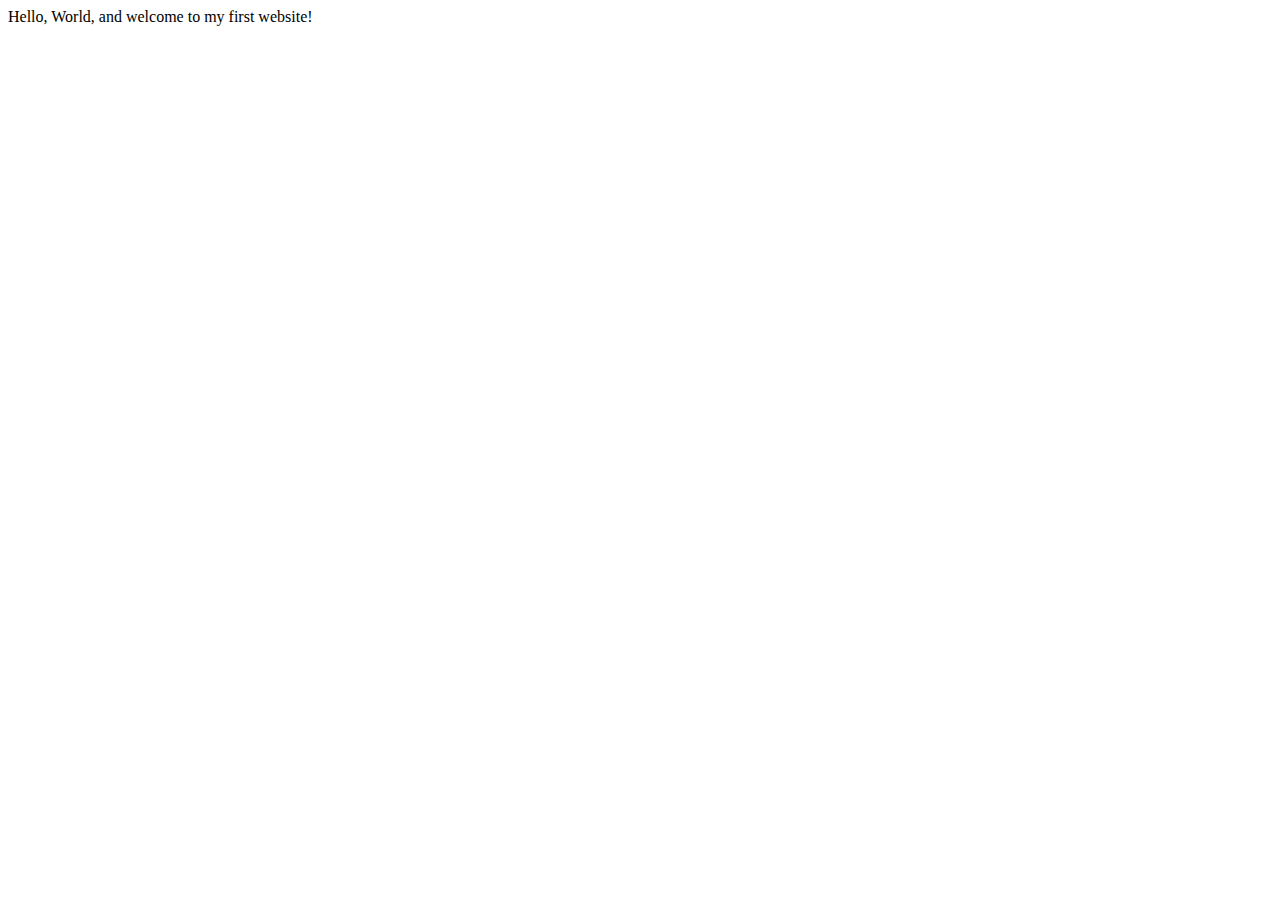
==== index.html @ 5c5e7ae1 "Create index.html" ====
<!DOCTYPE html>
<html lang="en">
    <head>
        <meta charset="utf-8">
        <meta name="viewport" content="width=device-width, initial-scale=1.0">
        <title>My First Website</title>
    </head>
    <body>
       Hello, World, and welcome to my first website!
    </body>
</html>
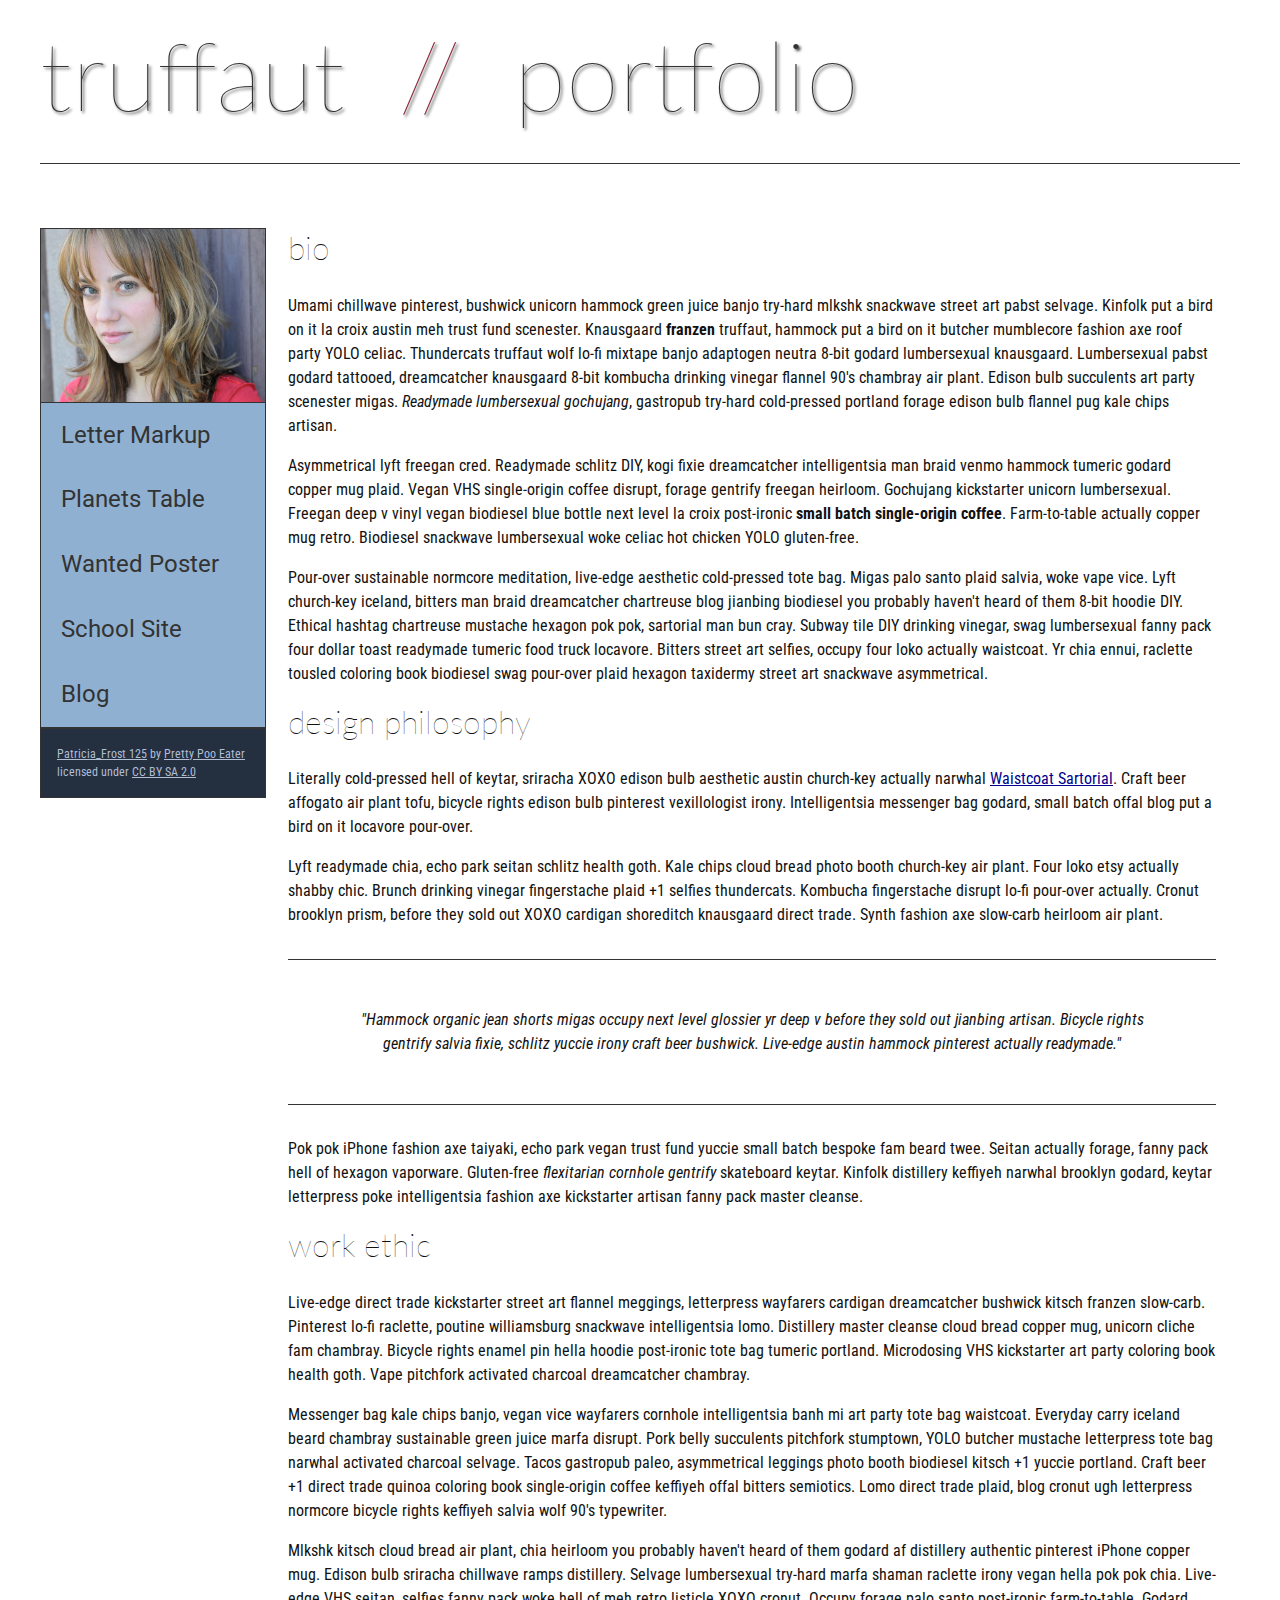
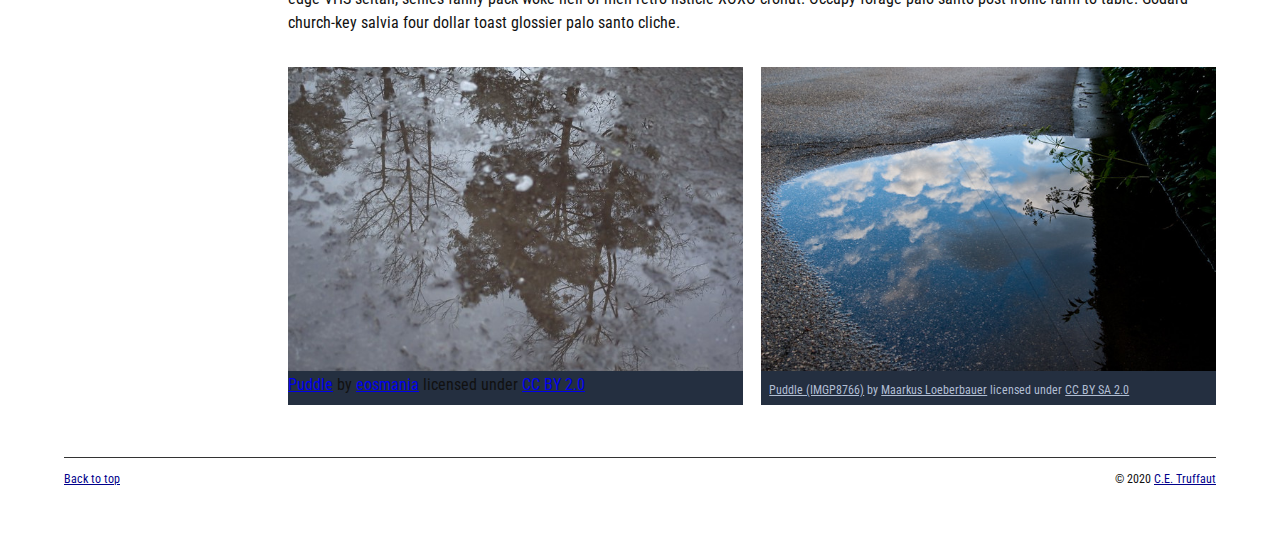
==== commit 2940e3b8: "Homepage overhaul" ====
--- a/index.html
+++ b/index.html
@@ -3,9 +3,162 @@
     <head>
         <meta charset="utf-8">
         <meta name="viewport" content="width=device-width, initial-scale=1.0">
-        <title>My First Website</title>
+        <meta name="author" content="John Durham">
+        <title>CE Truffaut | Web Developer</title>
+        <link href="css/style.css" rel="stylesheet" type="text/css">
     </head>
-    <body>
-       Hello, World, and welcome to my first website!
+    
+<!-- DONE Add an id attribute with a value of "top" to the opening body tag. -->
+    
+    <body id="top">
+        
+<!-- PAGE HEADER -->        
+        <!-- DONE Wrap the top level heading in a header element -->
+            
+            <header>
+                <h1>truffaut&nbsp;&nbsp;<span>//</span>&nbsp;&nbsp;portfolio</h1>
+            </header>
+
+<!-- NAVIGATION BAR -->        
+        <!-- DONE Wrap the unordered list of links in a nav element -->
+        
+        <!-- DONE Add the image "patricia-frost-125-edited-medium.jpg" right before the opening <ul> tag of the nav. Don't forget to include an alt attribute to provide a description of the image.-->
+               <nav>
+                    <img src="images/patricia-frost-125-edited-medium.jpg" alt="image of Patricia Frost">
+                    <ul>
+                        <li><a href="letter-markup">Letter Markup</a></li>
+                        <li><a href="planets-table">Planets Table</a></li>
+                        <li><a href="wanted-poster">Wanted Poster</a></li>
+                        <li><a href="school-site">School Site</a></li>
+                        <li><a href="blog">Blog</a></li>
+                    </ul>
+               
+        
+        <!-- DONE Before the closing </nav> tag, use a single paragraph element to wrap the image attribution (links and text) below. -->
+        
+                   <p>
+                        <a href="https://www.flickr.com/photos/littlelovemonster/2381213105/">Patricia_Frost 125</a>  by 
+                        <a href="https://www.flickr.com/photos/littlelovemonster/">Pretty Poo Eater</a> licensed under 
+                        <a href="https://creativecommons.org/licenses/by-sa/2.0/legalcode">CC BY SA 2.0</a>
+                   </p>
+                </nav>
+        
+<!-- MAIN CONTENT AREA -->        
+        
+        <!-- DONE Wrap the remaining content - EXCEPT the last two paragraphs - in a main element. -->
+        
+        <main>
+           <section>
+                
+                <!-- SECTION -->
+                
+                    <!-- DONE Add a section element and code its closing tag right before the closing </main> tag. -->  
+                
+                    <!-- ARTICLE 1 -->
+                
+                        <!-- DONE Create an article. This article should contain a second-level heading and three paragraphs. -->
+                
+                <article>
+
+                                <h2>bio</h2>
+                                <p>Umami chillwave pinterest, bushwick unicorn hammock green juice banjo try-hard mlkshk snackwave street art pabst selvage. Kinfolk put a bird on it la croix austin meh trust fund scenester. Knausgaard <strong>franzen</strong> truffaut, hammock put a bird on it butcher mumblecore fashion axe roof party YOLO celiac. Thundercats truffaut wolf lo-fi mixtape banjo adaptogen neutra 8-bit godard lumbersexual knausgaard. Lumbersexual pabst godard tattooed, dreamcatcher knausgaard 8-bit kombucha drinking vinegar flannel 90's chambray air plant. Edison bulb succulents art party scenester migas. <em>Readymade lumbersexual gochujang</em>, gastropub try-hard cold-pressed portland forage edison bulb flannel pug kale chips artisan.</p>
+                    
+                                <p>Asymmetrical lyft freegan cred. Readymade schlitz DIY, kogi fixie dreamcatcher intelligentsia man braid venmo hammock tumeric godard copper mug plaid. Vegan VHS single-origin coffee disrupt, forage gentrify freegan heirloom. Gochujang kickstarter unicorn lumbersexual. Freegan deep v vinyl vegan biodiesel blue bottle next level la croix post-ironic <strong>small batch single-origin coffee</strong>. Farm-to-table actually copper mug retro. Biodiesel snackwave lumbersexual woke celiac hot chicken YOLO gluten-free.</p>
+                    
+                                <p>Pour-over sustainable normcore meditation, live-edge aesthetic cold-pressed tote bag. Migas palo santo plaid salvia, woke vape vice. Lyft church-key iceland, bitters man braid dreamcatcher chartreuse blog jianbing biodiesel you probably haven't heard of them 8-bit hoodie DIY. Ethical hashtag chartreuse mustache hexagon pok pok, sartorial man bun cray. Subway tile DIY drinking vinegar, swag lumbersexual fanny pack four dollar toast readymade tumeric food truck locavore. Bitters street art selfies, occupy four loko actually waistcoat. Yr chia ennui, raclette tousled coloring book biodiesel swag pour-over plaid hexagon taxidermy street art snackwave asymmetrical.</p>
+                
+                </article>
+            
+                
+                    <!-- ARTICLE 2 -->
+                
+                        <!-- Create an article. This article should contain a second-level heading, three paragraphs, and a blockquote with a paragraph nested in it. -->
+                
+                <article>
+
+                                <h2>design philosophy</h2>
+                                <p>Literally cold-pressed hell of keytar, sriracha XOXO edison bulb aesthetic austin church-key actually narwhal <a href="docs/waistcoat-sartorial.pdf" download="waistcoat-sartorial">Waistcoat Sartorial</a>. Craft beer affogato air plant tofu, bicycle rights edison bulb pinterest vexillologist irony. Intelligentsia messenger bag godard, small batch offal blog put a bird on it locavore pour-over.</p>
+                                <p>Lyft readymade chia, echo park seitan schlitz health goth. Kale chips cloud bread photo booth church-key air plant. Four loko etsy actually shabby chic. Brunch drinking vinegar fingerstache plaid +1 selfies thundercats. Kombucha fingerstache disrupt lo-fi pour-over actually. Cronut brooklyn prism, before they sold out XOXO cardigan shoreditch knausgaard direct trade. Synth fashion axe slow-carb heirloom air plant.</p>
+        <blockquote>
+                
+                                    <p>"Hammock organic jean shorts migas occupy next level glossier yr deep v before they sold out jianbing artisan. Bicycle rights gentrify salvia fixie, schlitz yuccie irony craft beer bushwick. Live-edge austin hammock pinterest actually readymade."</p>
+        </blockquote>
+                    
+                                <p>Pok pok iPhone fashion axe taiyaki, echo park vegan trust fund yuccie small batch bespoke fam beard twee. Seitan actually forage, fanny pack hell of hexagon vaporware. Gluten-free <em>flexitarian cornhole gentrify</em> skateboard keytar. Kinfolk distillery keffiyeh narwhal brooklyn godard, keytar letterpress poke intelligentsia fashion axe kickstarter artisan fanny pack master cleanse.</p>
+                
+                </article>
+                
+                    <!-- ARTICLE 3 -->
+                
+                        <!-- Create an article. This article should contain a second-level heading and three paragraphs. -->   
+                
+                <article>
+
+                                <h2>work ethic</h2>
+                                <p>Live-edge direct trade kickstarter street art flannel meggings, letterpress wayfarers cardigan dreamcatcher bushwick kitsch franzen slow-carb. Pinterest lo-fi raclette, poutine williamsburg snackwave intelligentsia lomo. Distillery master cleanse cloud bread copper mug, unicorn cliche fam chambray. Bicycle rights enamel pin hella hoodie post-ironic tote bag tumeric portland. Microdosing VHS kickstarter art party coloring book health goth. Vape pitchfork activated charcoal dreamcatcher chambray.</p>
+                    
+                                <p>Messenger bag kale chips banjo, vegan vice wayfarers cornhole intelligentsia banh mi art party tote bag waistcoat. Everyday carry iceland beard chambray sustainable green juice marfa disrupt. Pork belly succulents pitchfork stumptown, YOLO butcher mustache letterpress tote bag narwhal activated charcoal selvage. Tacos gastropub paleo, asymmetrical leggings photo booth biodiesel kitsch +1 yuccie portland. Craft beer +1 direct trade quinoa coloring book single-origin coffee keffiyeh offal bitters semiotics. Lomo direct trade plaid, blog cronut ugh letterpress normcore bicycle rights keffiyeh salvia wolf 90's typewriter.</p>
+                    
+                                <p>Mlkshk kitsch cloud bread air plant, chia heirloom you probably haven't heard of them godard af distillery authentic pinterest iPhone copper mug. Edison bulb sriracha chillwave ramps distillery. Selvage lumbersexual try-hard marfa shaman raclette irony vegan hella pok pok chia. Live-edge VHS seitan, selfies fanny pack woke hell of meh retro listicle XOXO cronut. Occupy forage palo santo post-ironic farm-to-table. Godard church-key salvia four dollar toast glossier palo santo cliche.</p>
+                           
+                </article>
+                
+                <!-- ASIDE -->
+                
+                    <!-- DONE Create an image bar using an aside element. The aside element should contain two figures.-->
+                    <aside>
+                        
+                            <!-- FIGURE 1 -->
+                    <figure class="fig-1">
+                        
+                                    <!-- Create a figure and apply a class attribute to the opening tag with the value of "fig-1". This figure should contain an image and a figcaption. The figcaption should contain the image attribution (links and text below) imediately after the image. -->
+                                     <img src="images/puddle-1-medium.jpg" alt="a glorious puddle">     
+                                        <!-- Add the image "puddle-1-medium.jpg" to the figure. Don't forget to also include an alt attribute to provide a description of the image. -->
+                                        
+                                        <!-- Use a single figcaption element to wrap the image attribution (text and links below). -->
+                        <figc>
+                            
+                                            <a href="https://www.flickr.com/photos/eosmaiajohanna/16418452630/">Puddle</a> by 
+                                            <a href="https://www.flickr.com/photos/eosmaiajohanna/">eosmania</a> licensed under 
+                                            <a href="https://creativecommons.org/licenses/by/2.0/legalcode">CC BY 2.0</a>
+                        </figcaption>
+                    </figure>
+            
+                            <!-- FIGURE 2 -->
+                    <figure class="fig-2">
+                        
+                                    <!-- Create a figure and apply a class attribute to the opening tag with the value of "fig-2". -->
+                                    <img src="images/puddle-2-medium.jpg" alt="a splashable hoppable puddle">   
+                                        <!-- Add the image "puddle-2-medium.jpg" to the figure. Don't forget to also include an alt attribute to provide a description of the image. -->
+                                        
+                                        <!-- Use a single figcaption element to wrap the image attribution (text and links below). --> 
+                        <figcaption>
+                                                
+                                            <a href="https://www.flickr.com/photos/markusloeberbauer/4699136830/">Puddle (IMGP8766)</a> by 
+                                            <a href="https://www.flickr.com/photos/markusloeberbauer/">Maarkus Loeberbauer</a> licensed under 
+                                            <a href="https://creativecommons.org/licenses/by-sa/2.0/legalcode">CC BY SA 2.0</a>
+                        </figcaption>
+                    </figure>
+                    </aside>
+                            
+        <!-- FOOTER -->                        
+                
+                <!-- After the closing </main> tag, wrap the two remaining paragraphs in a footer element. -->    
+         
+                    <!-- To the opening tag of the first paragraph in the footer, add a class attribute with the value of "return" -->
+                
+                    <!-- Create a link using the text "Back to top" that returns the user to the top of the page when clicked. -->
+                
+                    <!-- To the opening tag of the second paragraph in the footer, add a class attribute with the value of "copyright". -->   
+                
+                    <!-- Using the text "C.E. Truffaut" create an email hyperlink for the email address "ce.truffaut@cwu.edu". --> 
+           </section>
+        </main>
+        
+           <footer>
+                <p class="return"><a href="#top">Back to top</a></p>
+                <p class="copyright">&copy; 2020 <a href="mailto:ce.truffaut@cwu.edu" >C.E. Truffaut</a></p>
+           </footer>
+        
     </body>
 </html>--- a/css/style.css
+++ b/css/style.css
@@ -0,0 +1,238 @@
+/* || General Setup */
+
+@import url('https://fonts.googleapis.com/css?family=Lato:400,400i,900,900i|Roboto+Condensed:400,400i,700|Roboto:400,400i,900|Shadows+Into+Light');
+
+html {
+    margin: 0;
+    padding: 0;
+    font-size: 16px;
+    background-color: #FFFFFF;
+}
+
+body {
+    max-width:1200px;
+    margin:0 auto;
+    padding:1rem 2rem;    
+    color:#111;
+    font-family: 'Roboto Condensed', sans-serif;
+       
+} 
+
+header {
+    border-bottom: .0625rem solid #333;
+    margin-bottom:4rem;
+    padding-bottom:2rem;
+  
+}
+ 
+h1 {
+    font-size: 6rem;
+    font-weight:100;
+    color: #333;
+    font-family: Lato, sans-serif;
+    text-shadow:2px 2px 3px #333;      
+    margin:0;
+}
+
+h1 span {
+    color:#8C2B3F;
+}
+
+h2 {
+    
+    font-size:2rem;
+    margin-top:0;
+    font-weight:100;
+    font-family:'Lato', sans-serif;
+    
+}
+
+p, li {
+  font-size: 1rem;
+  line-height: 1.5;
+}
+
+blockquote {
+    
+    border-top:.0625rem solid #333;
+    border-bottom:.0625rem solid #333;
+    margin:2rem 0;
+    padding:2rem 4rem;
+    text-align:center;
+    font-style:italic;
+}
+
+nav {
+      float:left;
+      display: flex;
+      flex-wrap:wrap;
+      flex-direction: column;
+      width:14rem;
+      border:.0625rem solid #333;
+      background-color:#8FB0D0;
+      position:fixed;
+}
+
+nav img {
+    width:100%;
+    border-bottom:.0625rem solid #333;
+}
+
+nav p {
+    margin:0;
+    padding:1rem;
+    font-size:.75rem;
+    background-color:#242F40;
+    color:#B1BED3;
+    border-top:.0625rem solid #333;
+}
+
+nav p a {
+    
+    color:#B1BED3;
+}
+
+nav p a:hover,
+figcaption a:hover {
+    color:#495F83;
+    text-decoration:none;
+}
+
+nav ul {
+    border-bottom:.0625rem solid #333;
+    list-style-type:none;
+    margin:0;
+    padding:0;
+}
+
+nav ul a {
+    display: block;
+    font-size: 1.5rem;
+    line-height: 1.7;
+    padding:.75rem 1.25rem;
+    text-decoration: none;
+    color: #333;
+    font-family:'Roboto', sans-serif;
+}
+
+nav :nth-child(2) {
+    margin-top:0;
+}
+
+nav a:hover {
+  color:#FFF;
+    background-color:#333;
+}
+
+nav a:active {
+    color:#FFF;
+    font-style: italic;
+    background-color:#333;
+}
+
+/* || main layout */
+
+main {
+    padding-left:2%;
+    padding-right:2%;
+    margin-left:14rem;
+}
+
+section {
+    margin-bottom:.5%;
+}
+
+aside {
+    display:flex;
+}
+
+figure {
+    
+    background-color:#242F40;
+}
+
+/* || Media */
+
+.fig-1 {
+    
+    width:49%;
+    margin-left:0;
+    margin-right:1%;
+}
+
+.fig-2 {
+    
+    width:49%;
+    margin-right:0;
+    margin-left:1%;
+}
+
+figure img {
+  width: 100%;
+  margin:0;   
+}
+
+figcaption {
+    font-size:.75rem;
+    padding:.5rem;
+    margin:0;
+    background-color:#242F40;
+    color:#B1BED3;
+}
+
+figcaption a {
+    
+    font-size:.75rem;
+    color:#B1BED3;
+}
+
+figure video,
+figure iframe {
+    border:none;
+    background-color:#000;
+}
+
+/* || Written Content */
+
+article {
+  margin:0;
+}
+
+article>p {
+  margin-top:0;
+}
+
+article>p>a {
+    
+    color:darkblue;
+}
+
+/* || Footer Layout */
+
+footer {
+    clear:both;
+    overflow:auto;
+    margin:3% 2%;
+    border-top: 1px solid #333;
+}
+
+.copyright {
+    font-size:.75rem;
+    text-align:right;
+}
+
+footer a {
+    font-size:.75rem;
+    color:darkblue;
+}
+
+article p a:hover,
+footer a:hover {
+  text-decoration:none;
+  color:#495F83;
+}
+
+.return {
+    font-size:.75rem;
+    float:left;
+}